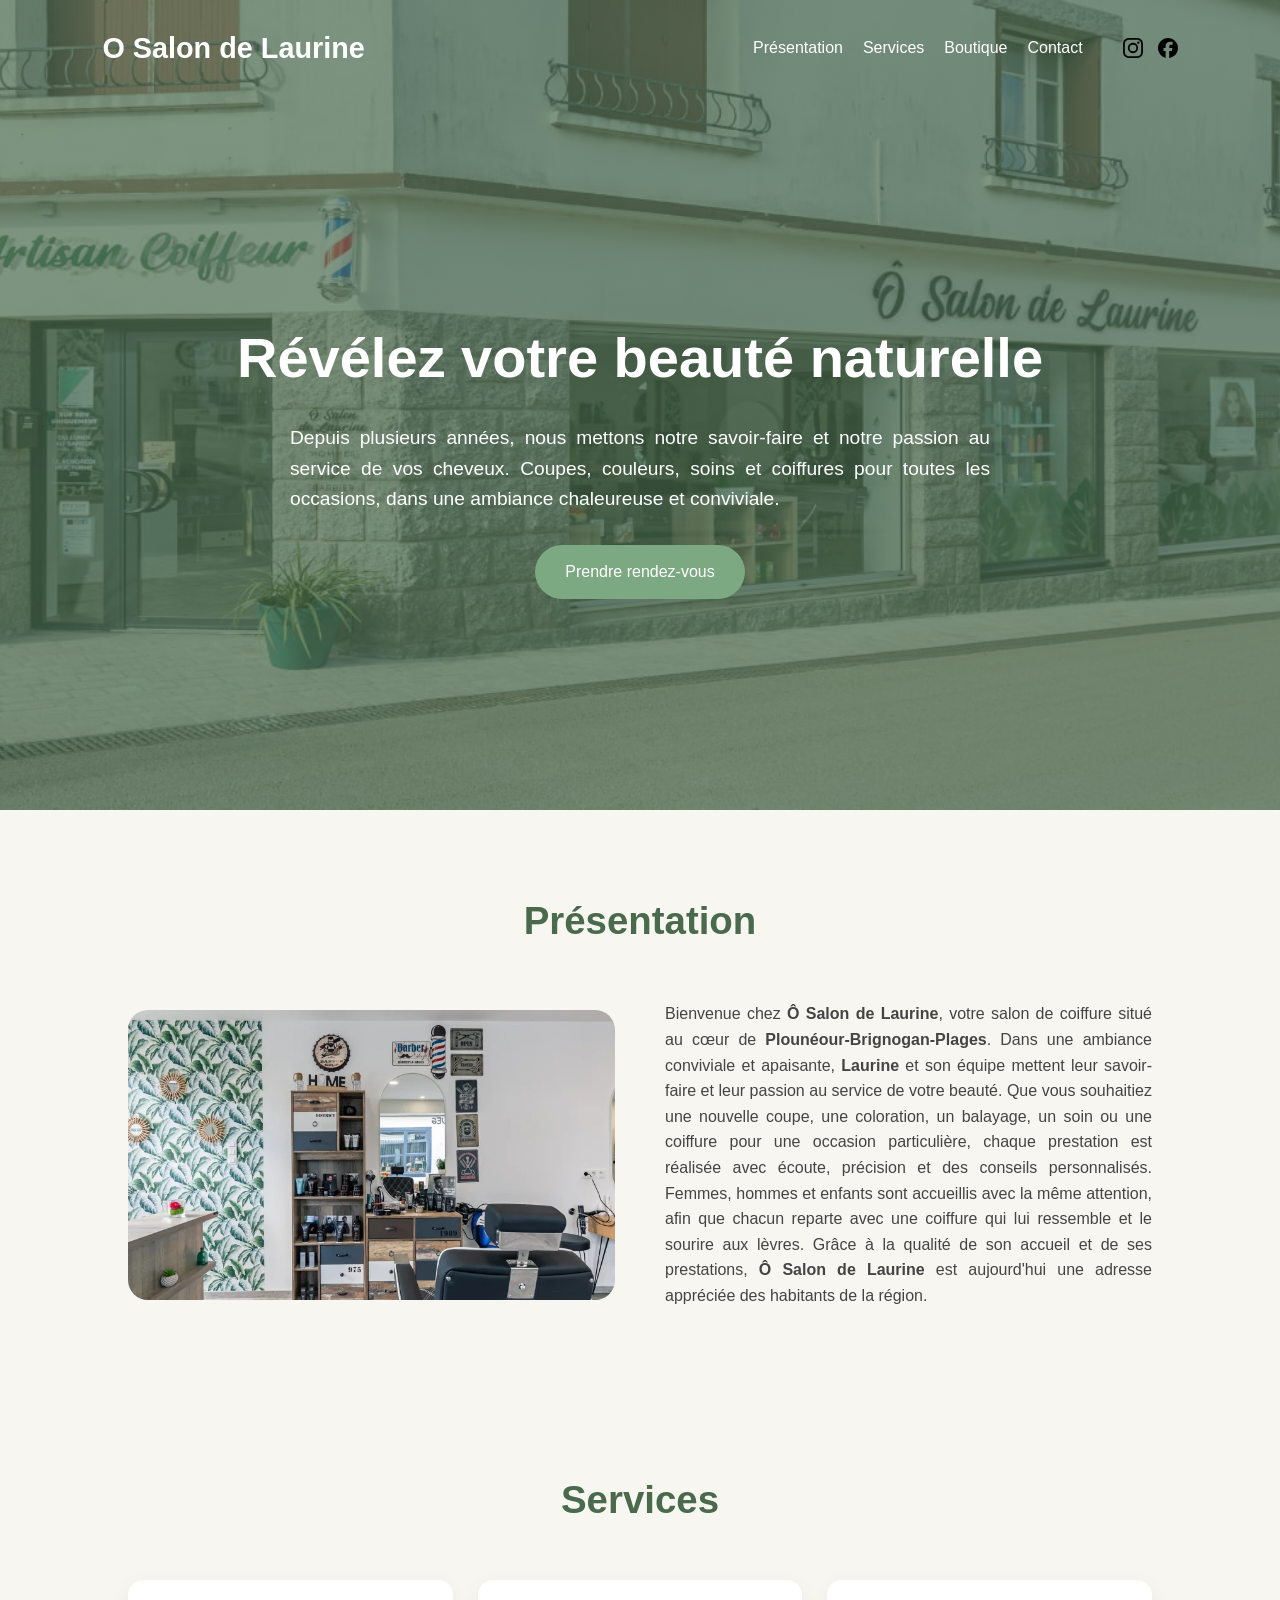
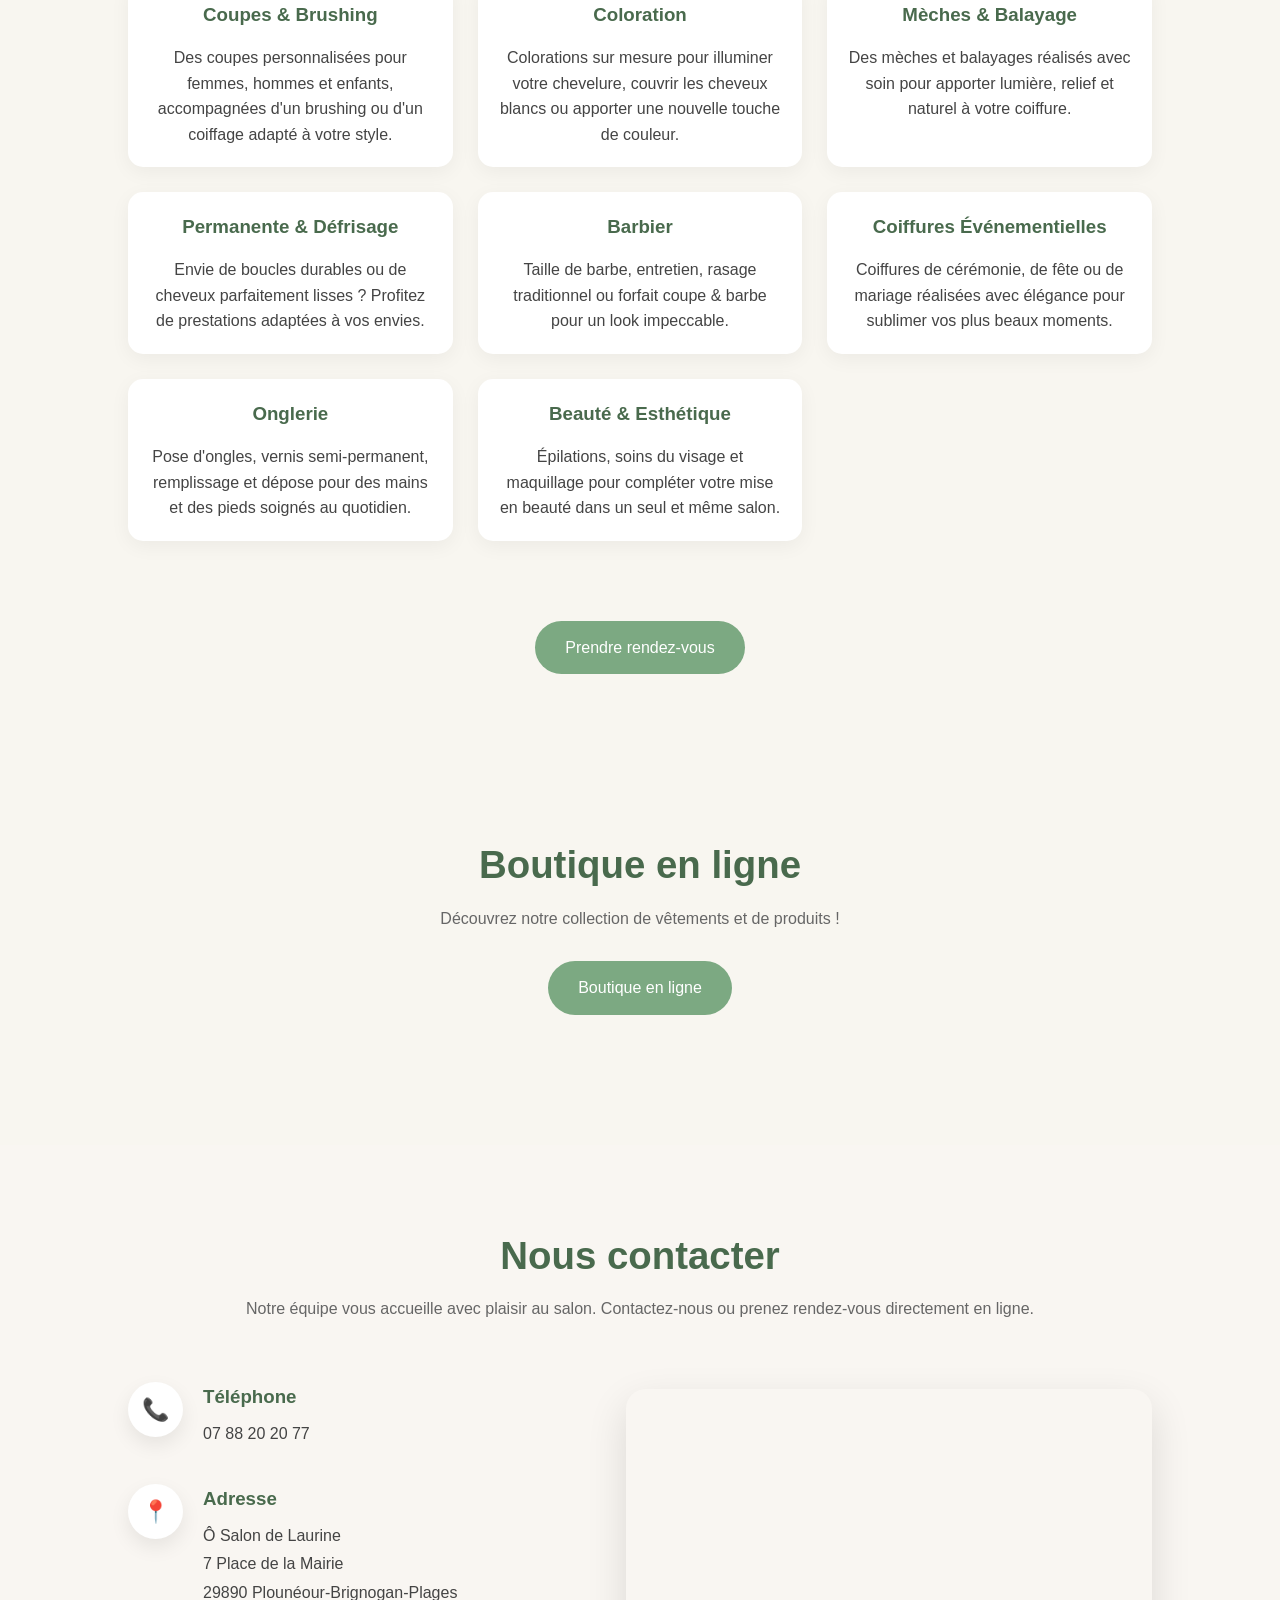
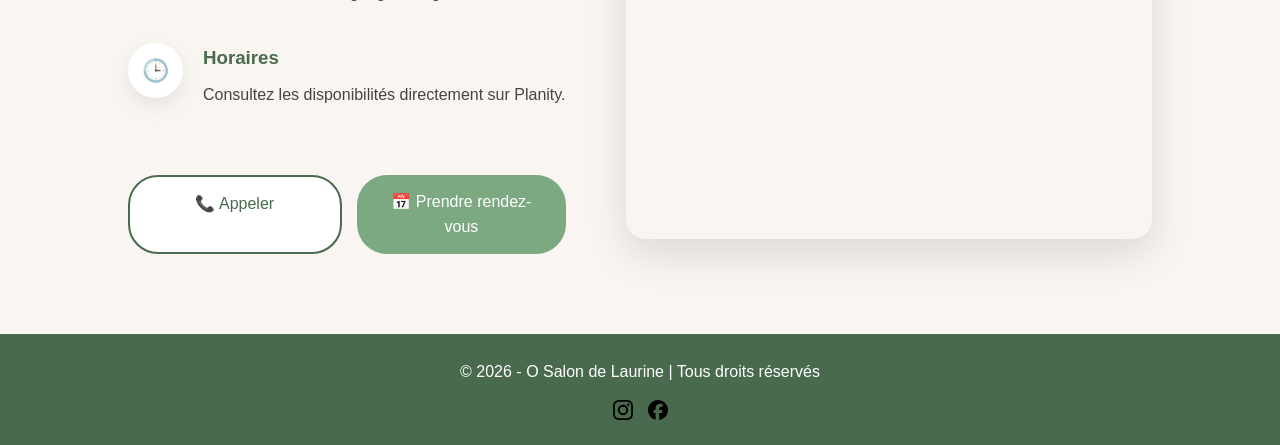
==== index.html @ 40230f01 "Add files via upload" ====
<!DOCTYPE html>
<html lang="fr">

<head>
    <meta charset="UTF-8">
    <meta name="viewport" content="width=device-width, initial-scale=1.0">
    <link rel="stylesheet" href="style.css">
    <script defer src="script.js"></script>
    <title>O Salon de Laurine</title>
</head>

<body>

    <header>

        <nav>

            <div class="logo">O Salon de Laurine</div>

            <button class="menu-toggle">
                ☰ Menu
            </button>

            <div class="nav-menu">

                <ul>
                    <li><a href="#" data-target="presentation">Présentation</a></li>
                    <li><a href="#" data-target="services">Services</a></li>
                    <li><a href="#" data-target="boutique">Boutique</a></li>
                    <li><a href="#" data-target="contact">Contact</a></li>
                </ul>

                <div class="socials">
                    <a href="https://www.instagram.com/o_salon_de_laurine/">
                        <img src="instagram.svg" alt="Instagram">
                    </a>
                    <a href="https://www.facebook.com/lanvierlaurine">
                        <img src="facebook.svg" alt="Facebook">
                    </a>
                </div>

            </div>

        </nav>

        <div class="hero">
            <div class="hero-content">
                <h1>Révélez votre beauté naturelle</h1>

                <p>
                    Depuis plusieurs années, nous mettons notre savoir-faire et notre passion au service de vos cheveux.
                    Coupes, couleurs, soins et coiffures pour toutes les occasions, dans une ambiance chaleureuse et
                    conviviale.
                </p>

                <div class="hero-button">
                    <a href="https://www.planity.com/o-salon-de-laurine-29890-plouneour-brignogan-plages" class="btn"
                        target="_blank">
                        Prendre rendez-vous
                    </a>
                </div>
            </div>
        </div>

    </header>

    <section id="presentation">

        <div class="section-title">
            <h2>Présentation</h2>
        </div>

        <div class="presentation">
            <img src="salon_interieur.webp" alt="Salon de coiffure">

            <div>
                <p>
                    Bienvenue chez <strong>Ô Salon de Laurine</strong>, votre salon de coiffure situé au cœur de
                    <strong>Plounéour-Brignogan-Plages</strong>.
                    Dans une ambiance conviviale et apaisante, <strong>Laurine</strong> et son équipe mettent leur
                    savoir-faire et leur passion au service de votre beauté. Que vous souhaitiez une nouvelle coupe, une
                    coloration, un balayage, un soin ou une coiffure pour une occasion particulière, chaque prestation
                    est réalisée avec écoute, précision et des conseils personnalisés. Femmes, hommes et enfants sont
                    accueillis avec la même attention, afin que chacun reparte avec une coiffure qui lui ressemble et le
                    sourire aux lèvres. Grâce à la qualité de son accueil et de ses prestations, <strong>Ô Salon de
                        Laurine</strong> est aujourd'hui une adresse appréciée des habitants de la région.
                </p>
            </div>
        </div>

    </section>

    <section id="services">

        <div class="section-title">
            <h2>Services</h2>
        </div>

        <div class="services-grid">

            <div class="service-card">
                <h3>Coupes & Brushing</h3>
                <p>Des coupes personnalisées pour femmes, hommes et enfants, accompagnées d'un brushing ou d'un coiffage
                    adapté à votre style.</p>
            </div>

            <div class="service-card">
                <h3>Coloration</h3>
                <p>Colorations sur mesure pour illuminer votre chevelure, couvrir les cheveux blancs ou apporter une
                    nouvelle touche de couleur.</p>
            </div>

            <div class="service-card">
                <h3>Mèches & Balayage</h3>
                <p>Des mèches et balayages réalisés avec soin pour apporter lumière, relief et naturel à votre coiffure.
                </p>
            </div>

            <div class="service-card">
                <h3>Permanente & Défrisage</h3>
                <p>Envie de boucles durables ou de cheveux parfaitement lisses ? Profitez de prestations adaptées à vos
                    envies.</p>
            </div>

            <div class="service-card">
                <h3>Barbier</h3>
                <p>Taille de barbe, entretien, rasage traditionnel ou forfait coupe & barbe pour un look impeccable.</p>
            </div>

            <div class="service-card">
                <h3>Coiffures Événementielles</h3>
                <p>Coiffures de cérémonie, de fête ou de mariage réalisées avec élégance pour sublimer vos plus beaux
                    moments.</p>
            </div>

            <div class="service-card">
                <h3>Onglerie</h3>
                <p>Pose d'ongles, vernis semi-permanent, remplissage et dépose pour des mains et des pieds soignés au
                    quotidien.</p>
            </div>

            <div class="service-card">
                <h3>Beauté & Esthétique</h3>
                <p>Épilations, soins du visage et maquillage pour compléter votre mise en beauté dans un seul et même
                    salon.</p>
            </div>

        </div>

        <div class="services-button">
            <a href="https://www.planity.com/o-salon-de-laurine-29890-plouneour-brignogan-plages" class="btn"
                target="_blank">
                Prendre rendez-vous
            </a>
        </div>

    </section>

    <section id="boutique">

        <div class="section-title">
            <h2>Boutique en ligne</h2>
            <p>Découvrez notre collection de vêtements et de produits !</p>

            <a href="https://o-salon-de-laurine.sumupstore.com" class="btn" target="_blank">Boutique en ligne</a>
        </div>

    </section>

    <section id="contact">

        <div class="section-title">
            <h2>Nous contacter</h2>
            <p>Notre équipe vous accueille avec plaisir au salon. Contactez-nous ou prenez rendez-vous directement en
                ligne.</p>
        </div>

        <div class="contact-container">

            <div class="contact-infos">

                <div class="info-item">
                    <div class="icon">📞</div>
                    <div>
                        <h3>Téléphone</h3>
                        <p>07 88 20 20 77</p>
                    </div>
                </div>

                <div class="info-item">
                    <div class="icon">📍</div>
                    <div>
                        <h3>Adresse</h3>
                        <p>
                            Ô Salon de Laurine<br>
                            7 Place de la Mairie<br>
                            29890 Plounéour-Brignogan-Plages
                        </p>
                    </div>
                </div>

                <div class="info-item">
                    <div class="icon">🕒</div>
                    <div>
                        <h3>Horaires</h3>
                        <p>Consultez les disponibilités directement sur Planity.</p>
                    </div>
                </div>

                <div class="contact-buttons">

                    <a href="tel:+33788202077" class="btn btn-secondary">
                        📞 Appeler
                    </a>

                    <a href="https://www.planity.com/o-salon-de-laurine-29890-plouneour-brignogan-plages"
                        target="_blank" class="btn">
                        📅 Prendre rendez-vous
                    </a>

                </div>

            </div>

            <div class="contact-map">

                <iframe
                    src="https://www.google.com/maps/embed?pb=!1m18!1m12!1m3!1d2635.859789943054!2d-4.320696523639887!3d48.65079741529319!2m3!1f0!2f0!3f0!3m2!1i1024!2i768!4f13.1!3m3!1m2!1s0x481401832b3ae443%3A0x75a62447fb3958c7!2so%20salon%20de%20Laurine!5e0!3m2!1sfr!2sfr!4v1781953022165!5m2!1sfr!2sfr"
                    loading="lazy" allowfullscreen>
                </iframe>

            </div>

        </div>

    </section>

    <footer>
        <p>© 2026 - O Salon de Laurine | Tous droits réservés</p>
        <div class="socials">
            <a href="https://www.instagram.com/o_salon_de_laurine/"><img src="instagram.svg" alt="Instagram"></a>
            <a href="https://www.facebook.com/lanvierlaurine"><img src="facebook.svg" alt="Facebook"></a>
        </div>
    </footer>

</body>

</html>
---- style.css ----
:root {
    --vert-principal: #7ca982;
    --vert-clair: #dce8dc;
    --vert-fonce: #496a4d;
    --beige: #f8f6f0;
    --blanc: #ffffff;
    --texte: #444;
}

* {
    margin: 0;
    padding: 0;
    box-sizing: border-box;
    font-family: 'Segoe UI', sans-serif;
}

html {
    scroll-behavior: smooth;
}

body {
    background-color: var(--beige);
    color: var(--texte);
    line-height: 1.6;
}

/* HEADER */

header {
    background: linear-gradient(rgba(73, 106, 77, 0.7),
            rgba(73, 106, 77, 0.7)),
        url('salon_exterieur.jpg');
    background-size: cover;
    background-position: center;
    height: 90vh;
    color: white;
}

nav {
    display: flex;
    justify-content: space-between;
    align-items: center;
    padding: 25px 8%;
}

.logo {
    font-size: 1.8rem;
    font-weight: bold;
}

nav ul {
    display: flex;
    list-style: none;
    gap: 20px;
}

nav a {
    text-decoration: none;
    color: white;
    font-weight: 500;
    transition: 0.3s;
}

nav a:hover {
    color: var(--vert-clair);
}

.socials {
    display: flex;
    gap: 15px;
}

.socials a {
    color: white;
    font-size: 1.5rem;
    transition: .3s;
}

.socials a:hover {
    transform: scale(1.15);
    color: var(--vert-clair);
}

.socials img {
    width: 20px;
    height: 20px;
    display: block;
}

.socials svg {
    fill: white;
}

.socials a:hover svg {
    fill: var(--vert-clair);
}

.hero {
    height: calc(90vh - 90px);
    display: flex;
    justify-content: center;
    align-items: center;
    text-align: justify;
    padding: 20px;
}

.hero-content h1 {
    font-size: 3.5rem;
    margin-bottom: 20px;
}

.hero-content p {
    font-size: 1.2rem;
    max-width: 700px;
    margin: auto;
}

.hero-button {
    display: flex;
    justify-content: center;
    margin-top: 30px;
}

.hero-button .btn {
    margin-top: 0;
}

.btn {
    display: inline-block;
    margin-top: 30px;
    padding: 14px 30px;
    background: var(--vert-principal);
    color: white;
    text-decoration: none;
    border-radius: 30px;
    transition: 0.3s;
}

.btn:hover {
    background: var(--vert-fonce);
}

/* SECTIONS */

section {
    padding: 80px 10%;
}

.section-title {
    text-align: center;
    margin-bottom: 50px;
}

.section-title h2 {
    color: var(--vert-fonce);
    font-size: 2.4rem;
}

.section-title p {
    color: #666;
    margin-top: 10px;
}

/* PRESENTATION */

.presentation {
    display: grid;
    grid-template-columns: 1fr 1fr;
    gap: 50px;
    align-items: center;
    text-align: justify;
}

.presentation img {
    width: 100%;
    border-radius: 20px;
}

/* SERVICES */

.services-grid {
    display: grid;
    grid-template-columns: repeat(auto-fit, minmax(250px, 1fr));
    gap: 25px;
    margin-bottom: 50px;
}

.service-card {
    background: white;
    padding: 20px;
    border-radius: 15px;
    box-shadow: 0 5px 20px rgba(0, 0, 0, 0.05);
    text-align: center;
}

.service-card h3 {
    color: var(--vert-fonce);
    margin-bottom: 15px;
}

.services-button {
    display: flex;
    justify-content: center;
    margin-top: 40px;
}

/* CONTACT */

#contact {
    background: #f9f6f2;
}

.contact-container {
    display: flex;
    gap: 60px;
    align-items: center;
    margin-top: 60px;
}

.contact-infos {
    flex: 1;
}

.info-item {
    display: flex;
    align-items: flex-start;
    gap: 20px;
    margin-bottom: 35px;
}

.icon {
    width: 55px;
    height: 55px;
    border-radius: 50%;
    background: white;
    display: flex;
    justify-content: center;
    align-items: center;
    font-size: 22px;
    box-shadow: 0 8px 20px rgba(0, 0, 0, .08);
    flex-shrink: 0;
}

.info-item h3 {
    color: var(--vert-fonce);
    margin-bottom: 8px;
}

.info-item p {
    line-height: 1.8;
}

.contact-buttons {
    display: flex;
    gap: 15px;
    flex-wrap: wrap;
    margin-top: 35px;
}

.contact-buttons .btn {
    flex: 1;
    min-width: 180px;
    text-align: center;
}

.btn-secondary {
    background: white;
    color: var(--vert-fonce);
    border: 2px solid var(--vert-fonce);
}

.btn-secondary:hover {
    background: var(--vert-fonce);
    color: white;
}

.contact-map {
    flex: 1.2;
}

.contact-map iframe {
    width: 100%;
    height: 450px;
    border: none;
    border-radius: 20px;
    box-shadow: 0 15px 40px rgba(0, 0, 0, .12);
}

footer {
    background: var(--vert-fonce);
    color: white;
    padding: 25px;
    display: flex;
    flex-direction: column;
    align-items: center;
    justify-content: center;
    gap: 15px;
}

/* MENU RESPONSIVE */

.menu-toggle {
    display: none;
    width: 100%;
    padding: 15px 20px;
    background: rgba(255, 255, 255, .15);
    border: 1px solid rgba(255, 255, 255, .3);
    color: white;
    font-size: 1rem;
    font-weight: 600;
    border-radius: 10px;
    cursor: pointer;
    transition: .3s;
}

.menu-toggle:hover {
    background: rgba(255, 255, 255, .25);
}

.nav-menu {
    display: flex;
    align-items: center;
    gap: 40px;
}

@media(max-width:900px) {

    .contact-container {
        flex-direction: column;
    }

    .contact-map,
    .contact-infos {
        width: 100%;
    }

}

@media(max-width:768px) {

    header {
        height: auto;
        padding-bottom: 40px;
    }

    nav {
        display: block;
        padding: 20px;
    }

    .logo {
        text-align: center;
        margin-bottom: 20px;
        font-size: 1.7rem;
    }

    .menu-toggle {
        display: block;
    }

    .nav-menu {
        display: none;
        margin-top: 15px;
        background: white;
        border-radius: 15px;
        overflow: hidden;
        box-shadow: 0 10px 25px rgba(0, 0, 0, .12);
    }

    .nav-menu.active {
        display: block;
    }

    .nav-menu ul {
        display: flex;
        flex-direction: column;
        gap: 0;
    }

    .nav-menu li {
        border-bottom: 1px solid #eee;
    }

    .nav-menu li:last-child {
        border: none;
    }

    .nav-menu a {
        display: block;
        padding: 18px;
        color: var(--texte);
        text-align: center;
    }

    .nav-menu a:hover {
        background: var(--vert-clair);
        color: var(--vert-fonce);
    }

    .nav-menu .socials {
        justify-content: center;
        padding: 20px;
        border-top: 1px solid #eee;
    }

    .hero {
        height: auto;
        padding: 70px 20px;
    }

    .hero-content h1 {
        font-size: 2.3rem;
        text-align: center;
    }

    .hero-content p {
        text-align: center;
    }

    .presentation {
        grid-template-columns: 1fr;
        gap: 30px;
    }

    section {
        padding: 70px 25px;
    }

    .contact-buttons {
        flex-direction: column;
    }

    .contact-buttons .btn {
        width: 100%;
    }

}

@media(max-width:480px) {

    .hero-content h1 {
        font-size: 2rem;
    }

    .section-title h2 {
        font-size: 2rem;
    }

    .service-card {
        padding: 25px;
    }

    .contact-map iframe {
        height: 300px;
    }

}
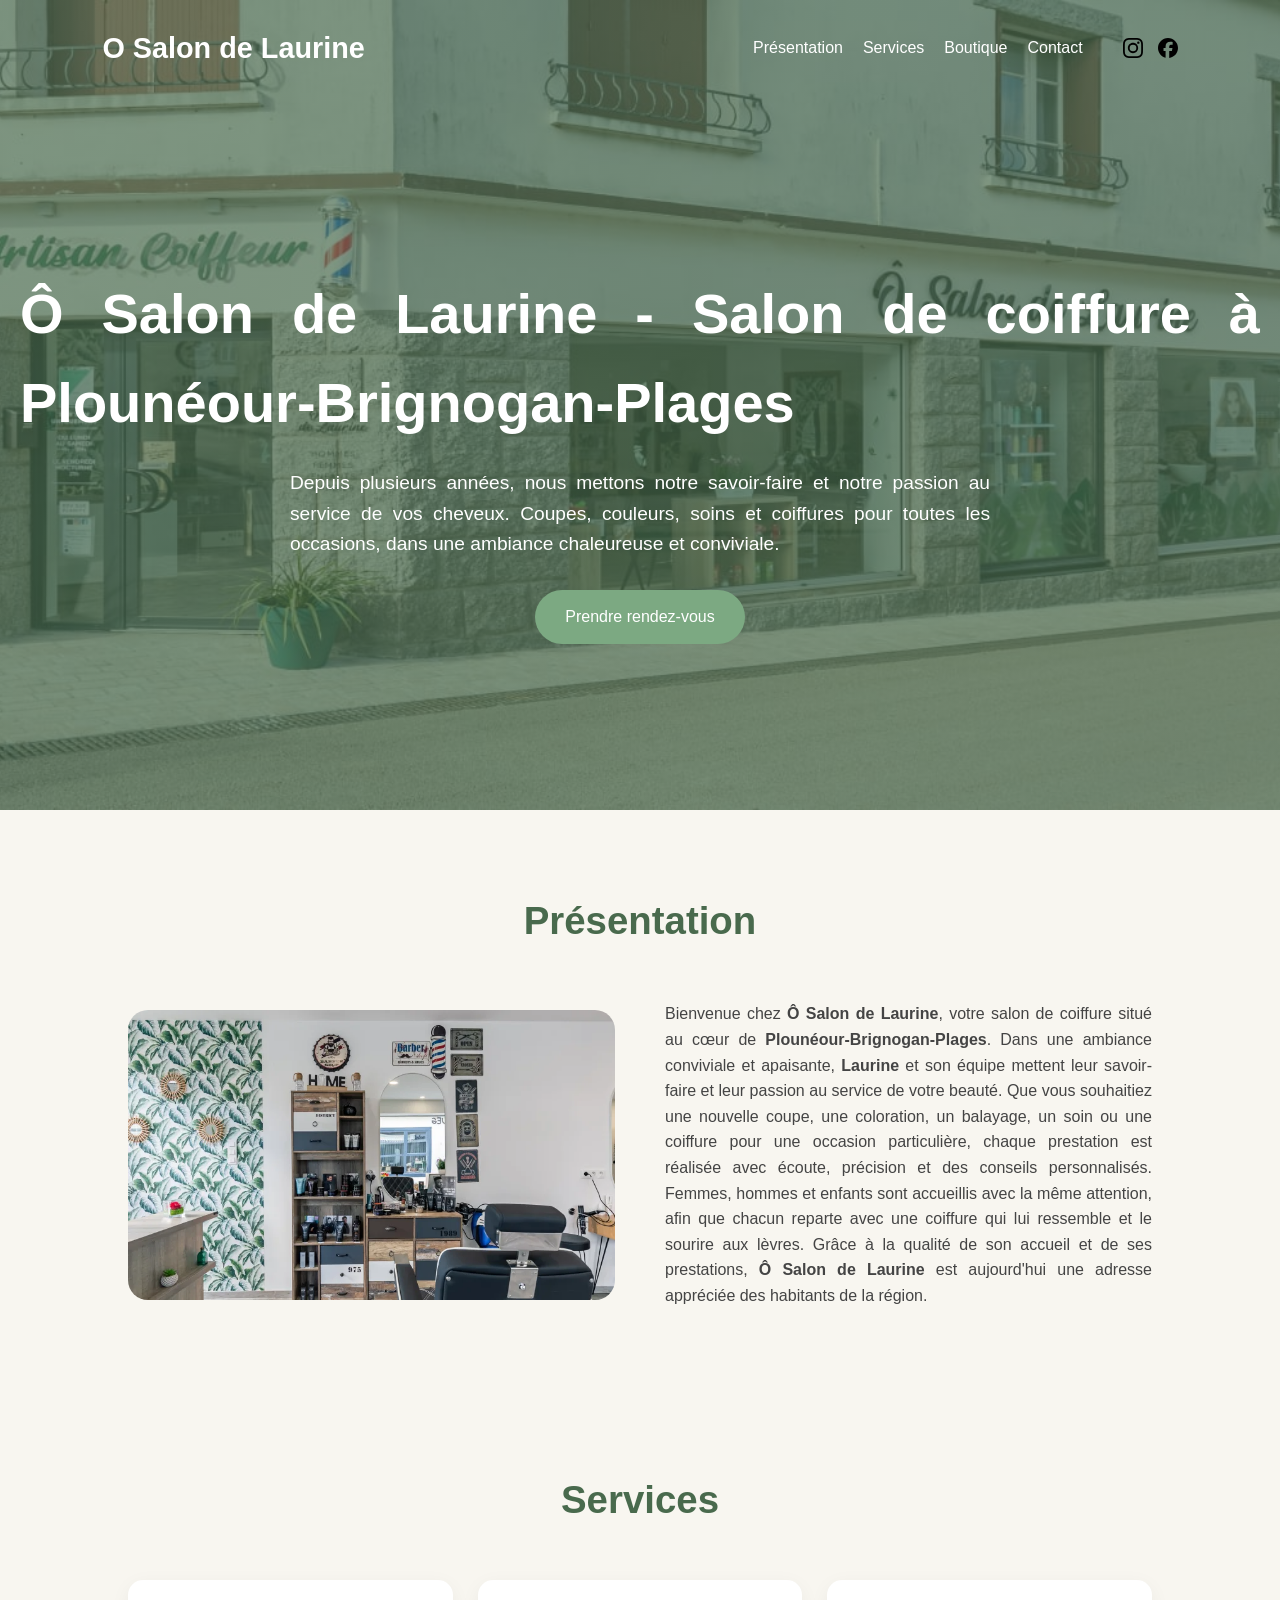
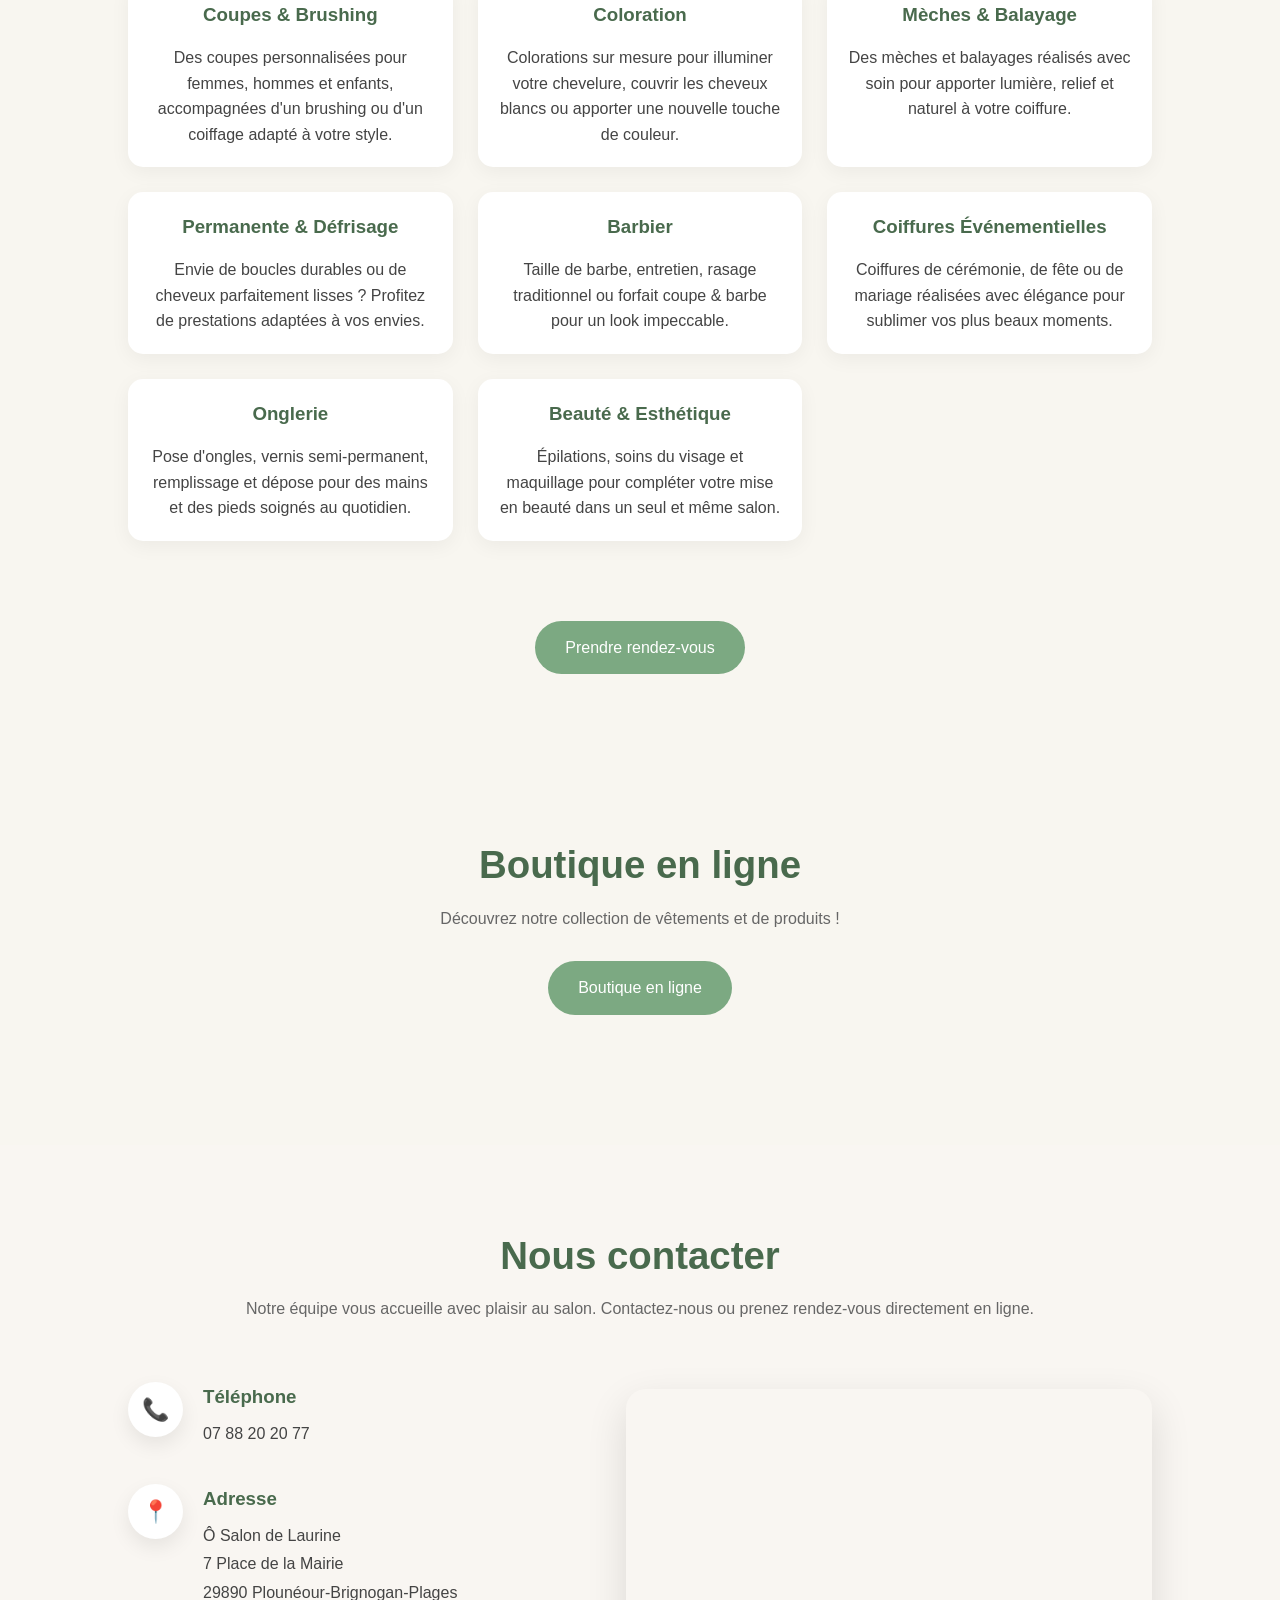
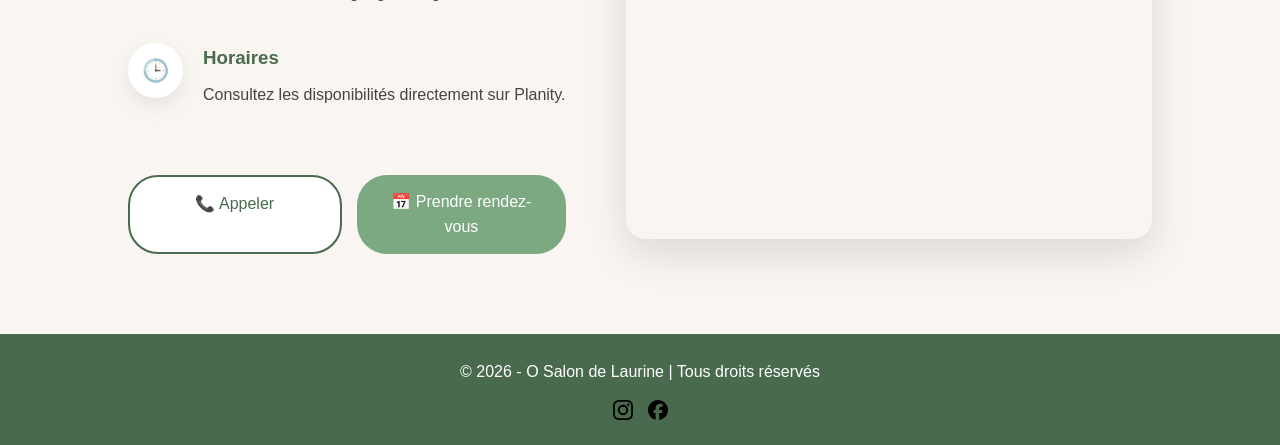
==== commit 362e23fd: "Add files via upload" ====
--- a/index.html
+++ b/index.html
@@ -6,7 +6,16 @@
     <meta name="viewport" content="width=device-width, initial-scale=1.0">
     <link rel="stylesheet" href="style.css">
     <script defer src="script.js"></script>
-    <title>O Salon de Laurine</title>
+    <title>Ô Salon de Laurine | Salon de coiffure à Plounéour-Brignogan-Plages</title>
+    <meta name="description"
+        content="Ô Salon de Laurine, salon de coiffure à Plounéour-Brignogan-Plages. Coupes femme, homme et enfant, coloration, balayage, barbier, onglerie et beauté. Prenez rendez-vous en ligne.">
+    <link rel="canonical" href="https://osalondelaurine.github.io/">
+    <!-- Open Graph / Facebook -->
+    <meta property="og:title" content="Ô Salon de Laurine | Salon de coiffure à Plounéour-Brignogan-Plages">
+    <meta property="og:description"
+        content="Ô Salon de Laurine, salon de coiffure à Plounéour-Brignogan-Plages. Coupes femme, homme et enfant, coloration, balayage, barbier, onglerie et beauté. Prenez rendez-vous en ligne.">
+    <meta property="og:type" content="website">
+    <meta property="og:url" content="https://osalondelaurine.github.io/">
 </head>
 
 <body>
@@ -45,7 +54,7 @@
 
         <div class="hero">
             <div class="hero-content">
-                <h1>Révélez votre beauté naturelle</h1>
+                <h1>Ô Salon de Laurine - Salon de coiffure à Plounéour-Brignogan-Plages</h1>
 
                 <p>
                     Depuis plusieurs années, nous mettons notre savoir-faire et notre passion au service de vos cheveux.
@@ -245,4 +254,4 @@
 
 </body>
 
-</html>
+</html>
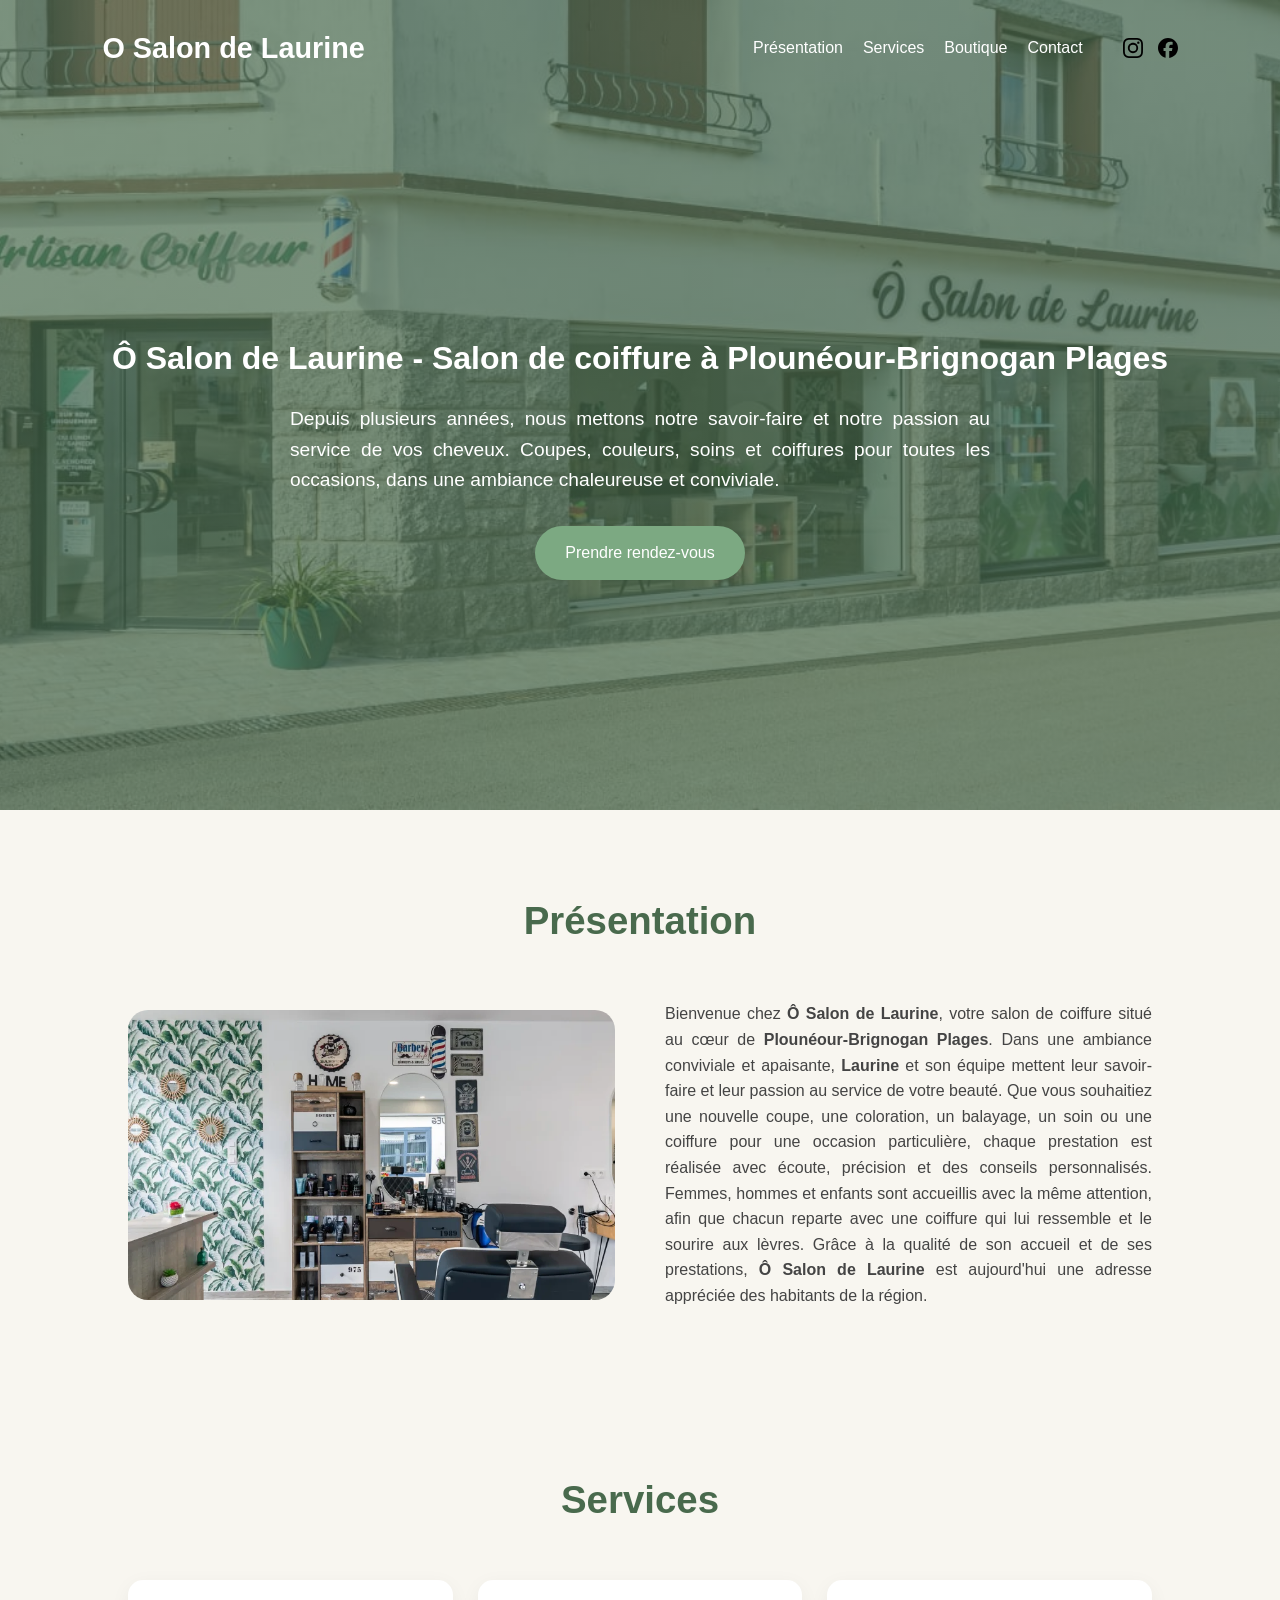
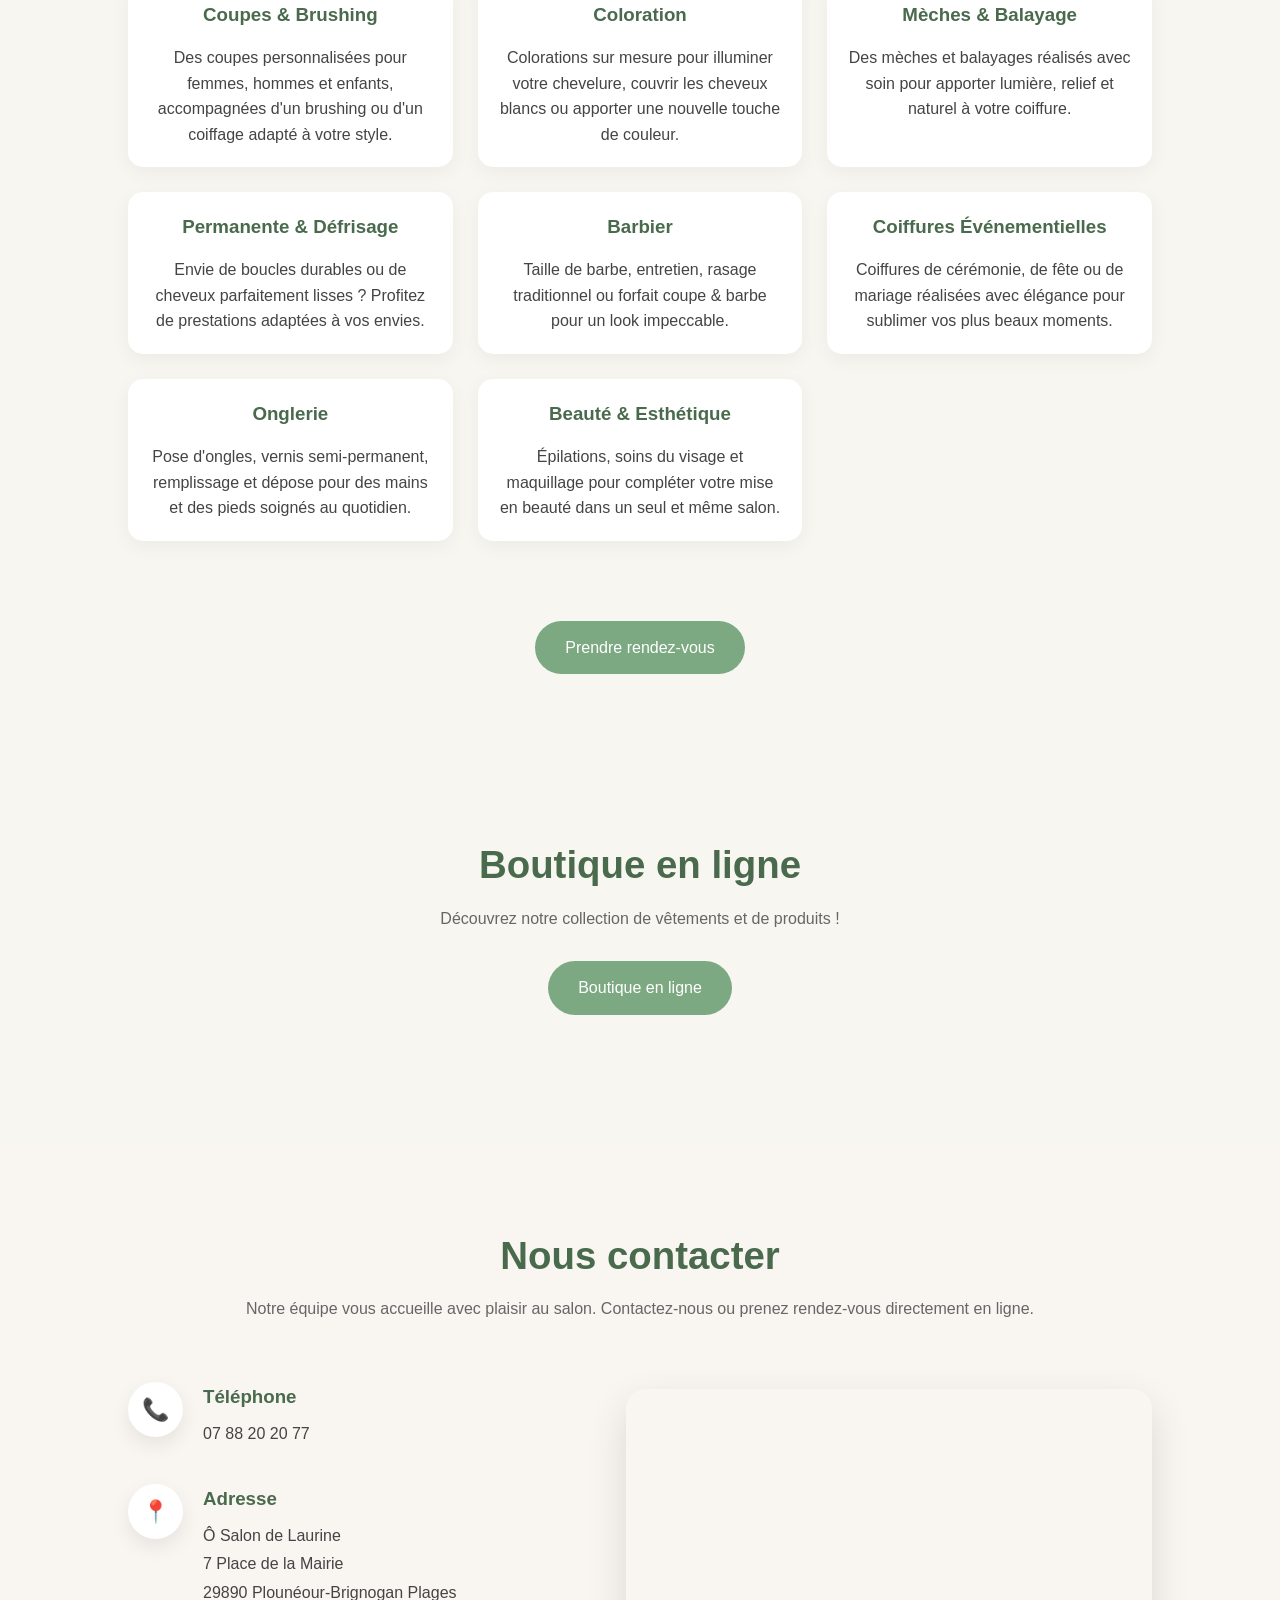
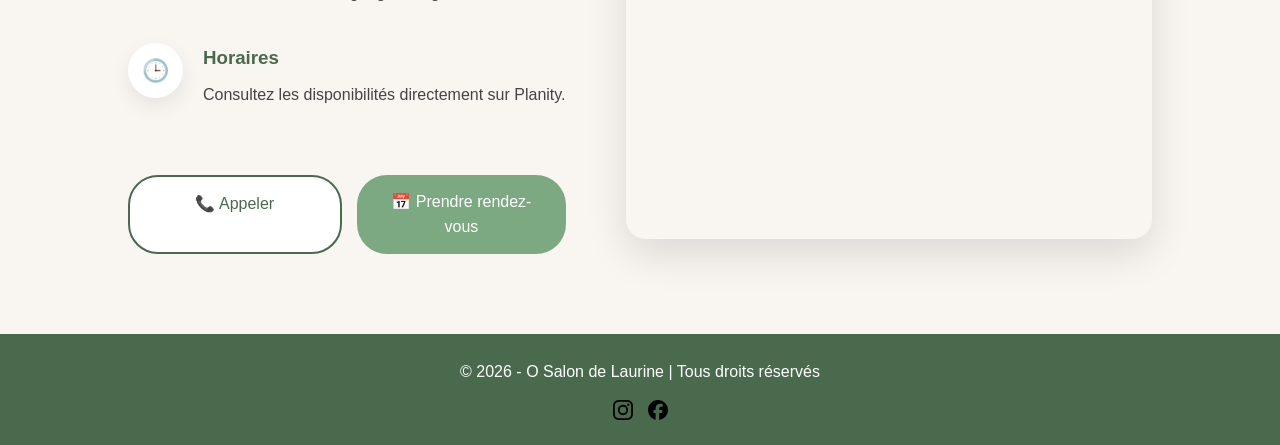
==== commit bd74baf7: "Revise index.html for improved SEO and content Updated the HTML structure and content for the salon'" ====
--- a/index.html
+++ b/index.html
@@ -6,12 +6,12 @@
     <meta name="viewport" content="width=device-width, initial-scale=1.0">
     <link rel="stylesheet" href="style.css">
     <script defer src="script.js"></script>
-    <title>Ô Salon de Laurine | Salon de coiffure à Plounéour-Brignogan-Plages</title>
+    <title>Ô Salon de Laurine | Salon de coiffure à Plounéour-Brignogan Plages</title>
     <meta name="description"
-        content="Ô Salon de Laurine, salon de coiffure à Plounéour-Brignogan-Plages. Coupes femme, homme et enfant, coloration, balayage, barbier, onglerie et beauté. Prenez rendez-vous en ligne.">
+        content="Ô Salon de Laurine, salon de coiffure à Plounéour-Brignogan Plages. Coupes femme, homme et enfant, coloration, balayage, barbier, onglerie et beauté. Prenez rendez-vous en ligne.">
     <link rel="canonical" href="https://osalondelaurine.github.io/">
     <!-- Open Graph / Facebook -->
-    <meta property="og:title" content="Ô Salon de Laurine | Salon de coiffure à Plounéour-Brignogan-Plages">
+    <meta property="og:title" content="Ô Salon de Laurine | Salon de coiffure à Plounéour-Brignogan Plages">
     <meta property="og:description"
         content="Ô Salon de Laurine, salon de coiffure à Plounéour-Brignogan-Plages. Coupes femme, homme et enfant, coloration, balayage, barbier, onglerie et beauté. Prenez rendez-vous en ligne.">
     <meta property="og:type" content="website">
@@ -54,7 +54,7 @@
 
         <div class="hero">
             <div class="hero-content">
-                <h1>Ô Salon de Laurine - Salon de coiffure à Plounéour-Brignogan-Plages</h1>
+                <h1>Ô Salon de Laurine - Salon de coiffure à Plounéour-Brignogan Plages</h1>
 
                 <p>
                     Depuis plusieurs années, nous mettons notre savoir-faire et notre passion au service de vos cheveux.
@@ -85,7 +85,7 @@
             <div>
                 <p>
                     Bienvenue chez <strong>Ô Salon de Laurine</strong>, votre salon de coiffure situé au cœur de
-                    <strong>Plounéour-Brignogan-Plages</strong>.
+                    <strong>Plounéour-Brignogan Plages</strong>.
                     Dans une ambiance conviviale et apaisante, <strong>Laurine</strong> et son équipe mettent leur
                     savoir-faire et leur passion au service de votre beauté. Que vous souhaitiez une nouvelle coupe, une
                     coloration, un balayage, un soin ou une coiffure pour une occasion particulière, chaque prestation
@@ -203,7 +203,7 @@
                         <p>
                             Ô Salon de Laurine<br>
                             7 Place de la Mairie<br>
-                            29890 Plounéour-Brignogan-Plages
+                            29890 Plounéour-Brignogan Plages
                         </p>
                     </div>
                 </div>
@@ -254,4 +254,4 @@
 
 </body>
 
-</html>+</html>
--- a/style.css
+++ b/style.css
@@ -105,7 +105,7 @@
 }
 
 .hero-content h1 {
-    font-size: 3.5rem;
+    font-size: 2rem;
     margin-bottom: 20px;
 }
 
